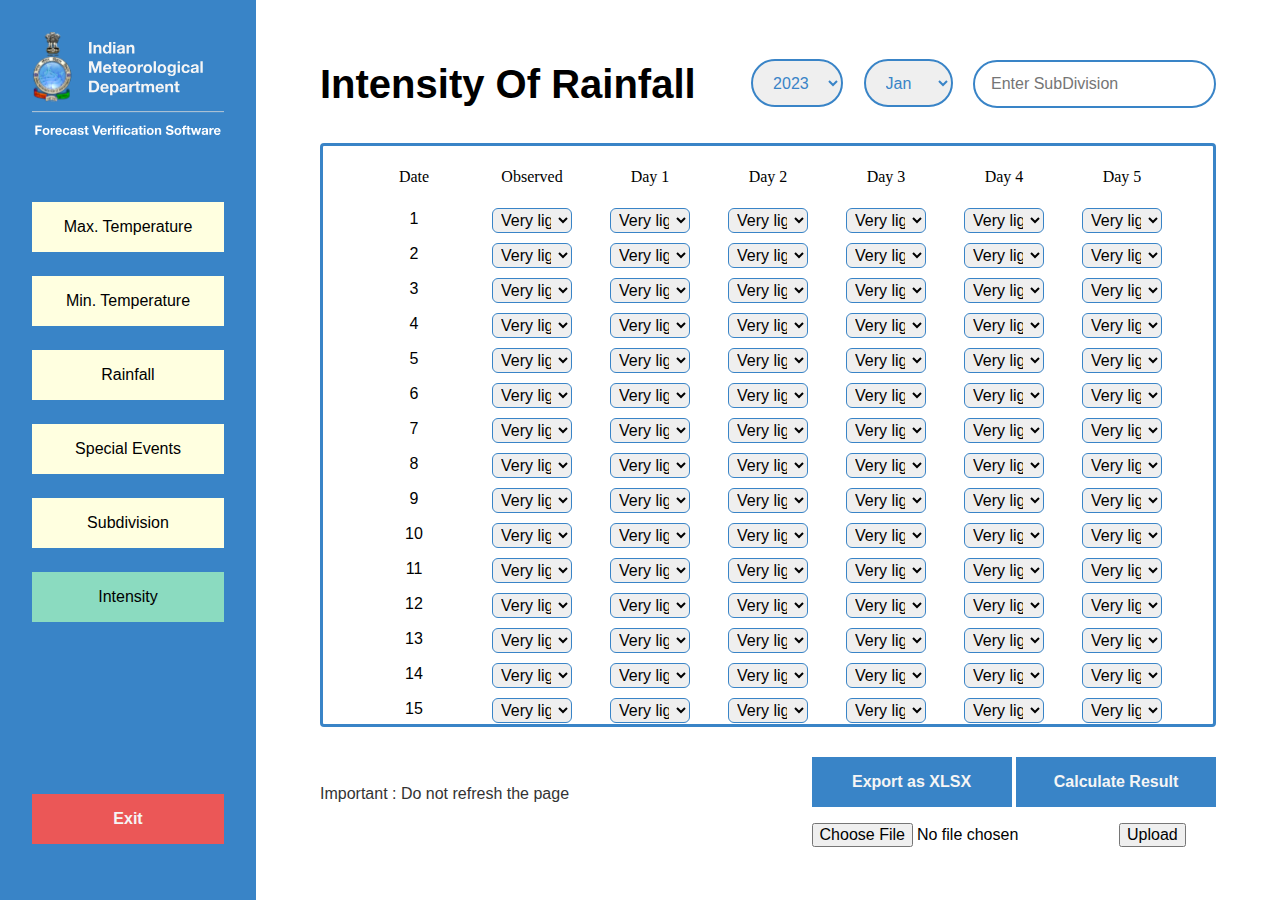
==== intensity.html @ 09b26e55 "Removed Extremely Heavy" ====
<!DOCTYPE html>
<html lang="en">
<head>
  <meta charset="UTF-8">
  <meta http-equiv="X-UA-Compatible" content="IE=edge">
  <meta name="viewport" content="width=device-width, initial-scale=1.0">
  <link rel="stylesheet" href="css/nav.css">
  <link rel="stylesheet" href="css/subdivision.css">
  <title>IMD Forecast Verification</title>
</head>
<body>
  <div class="home">
    <div class="left-nav">
      <div class="logo">
        <a href="index.html"><img src="assets/Logo and Text.svg" alt="IMD Image" class="nav-logo"></a>
      </div>
      <div class="nav-buttons">
        <a href="maxtemp.html">
          <button class="nav-button" onclick="">Max. Temperature</button>
        </a>
        <a href="mintemp.html">
          <button class="nav-button" onclick="">Min. Temperature</button>
        </a>
        <a href="rainfall.html">
          <button class="nav-button" onclick="">Rainfall</button>
        </a>
        <a href="special.html">
          <button class="nav-button" onclick="">Special Events</button>
        </a>
        <a href="subdivision.html">
          <button class="nav-button" onclick="">Subdivision</button>
        </a>
        <a href="intensity.html">
          <button class="nav-button active" onclick="">Intensity</button>
        </a>
      </div>
      <button class="nav-button exit" onclick="">Exit</button>
    </div>
    <div class="workspace">
      <div class="title-bar">
        <h1>Intensity Of Rainfall</h1>
        <div class="title-bar-inputs">
          <select class="selector" name="Year" id="year"></select>
          <select class="selector" name="Month" id="month"></select>
          <input class="selector" placeholder="Enter SubDivision" id="place" value="">
        </div>
      </div>
      <div class="input">
        <div class="top-bar input-row">
          <div class="headers input-text">Date</div>
          <div class="headers input-text">Observed</div>
          <div class="headers input-text">Day 1</div>
          <div class="headers input-text">Day 2</div>
          <div class="headers input-text">Day 3</div>
          <div class="headers input-text">Day 4</div>
          <div class="headers input-text">Day 5</div>
        </div>
        <form action="">
          <div class="input-table">
            <div class="input-row">
              <!-- Rows of Input come here -->
            </div>
          </div>
        </form>
      </div>
      <div class="result-button-area">
        <p id="disclaimer">
          Important : Do not refresh the page
        </p>
        <div>
          <button id="sheetjsexport" class="result-button">
            Export as XLSX
          </button>
          <button class="result-button" onclick="getDataFromTable()">
            Calculate Result
          </button>
          <form id="uploadForm">
            <input type="file" name="excelFile" id="excelFile" accept=".xlsx, .xls">
            <input type="submit" value="Upload" id="uploadButton">
          </form>
        </div>
      </div>
    </div>
  </div>

</body>
<script src="js/intensity.js"></script>
<script src = js/collectIntensityInput.js></script>
<script src="https://cdn.sheetjs.com/xlsx-0.20.0/package/dist/xlsx.full.min.js"></script>
<!-- Add script for collect input here @sidak -->
</html>
---- css/nav.css ----
/*
  1. Use a more-intuitive box-sizing model.
*/

*, *::before, *::after {
  box-sizing: border-box;
}

/*
  2. Remove default margin
*/

* {
  margin: 0;
}

/*
  3. Allow percentage-based heights in the application
*/

html, body {
  height: 100%;
}

/*
  Typographic tweaks!
  4. Add accessible line-height
  5. Improve text rendering
*/

body {
  line-height: 1.5;
  -webkit-font-smoothing: antialiased;
}

/*
  6. Improve media defaults
*/

img, picture, video, canvas, svg {
  display: block;
  max-width: 100%;
}

/*
  7. Remove built-in form typography styles
*/

input, button, textarea, select {
  font: inherit;
}

/*
  8. Avoid text overflows
*/

p, h1, h2, h3, h4, h5, h6 {
  overflow-wrap: break-word;
}

/*
  9. Create a root stacking context
*/

#root, #__next {
  isolation: isolate;
}

/* ------------- CSS RESET ENDS ---------*/

:root {
  --primary-blue: #3984C7;
  --secondary-blue: #8BDBC0;
  --primary-yellow: #E1DF90;
  --secondary-yellow: #FFFFE0;
  --text-black: #1E1E1E;
  --text-grey: #333333;
  --background-white: #F5F5F5;
  --border-radius: 4px;
  --min-width: 980px;
  --max-width: 1440px;
}

/* --------- Variable Declarartion Ends------- */

*{
  font-family: Arial, Helvetica, sans-serif;
}

@media only screen and (max-width: 980px) {
  * {
    display: none;
  }

  .on-mobile{
    height: 100vh;
    display: grid;
    align-items: center;
    justify-content: center;
  }

  .mobile-message{
    display: block;
  }

}

.on-mobile{
  display: none;
}

div {
  /* border-style:   solid; */
  border-width:   1px;
  border-color:   red;
}


.home {
  display: grid;
  height: 100vh;
  grid-template-columns: 1fr 4fr;
  max-width: var(--max-width);
  min-width: var(--min-width);
}

.left-nav{
  background-color: var(--primary-blue);
  padding: 32px;
  display: grid;
  grid-template-rows: auto 1fr auto; 
}

.nav-logo{
  margin-bottom: 64px;
}

.nav-button{
  width: 100%;
  height: 50px;
  margin-bottom: 24px;
  border: none;
  background: var(--secondary-yellow);
}

.active{
  background: var(--secondary-blue);
}

.exit {
  width: 100%;
  height: 50px;
  margin-bottom: 24px;
  border: none;
  background: #EB5757;
  color: var(--background-white);
  font-weight: bold;
}
---- css/subdivision.css ----
.workspace{
  padding: 40px 64px 40px 64px;
  display: grid;
  grid-template-rows: auto 600px auto;
}

h1{
  font-style: normal;
  font-weight: 700;
  font-size: 40px;
}

.title-bar{
  display: grid;
  grid-template-columns: auto auto;
  align-items: center;
  justify-content: space-between;
  margin-bottom: 16px;
}

.selector{
  width: auto;
  height: 48px;
  border: 2px solid var(--primary-blue);
  border-radius: 60px;
  color: #3984C7;
  padding: 8px 16px 8px 16px;
  margin-left: 16px;
}

.result-button{
  width: 200px;
  height: 50px;
  margin-bottom: 16px;
  border: none;
  background: var(--primary-blue);
  color: var(--background-white);
  font-weight: bold;
}

button:hover{
  cursor: pointer;
}

.result-button-area{
  display: grid;
  grid-template-columns: auto auto;
  justify-content: space-between;
  align-items: center;
}

#disclaimer{
  margin-bottom: 16px;
  color: var(--text-grey);
}

.input{
  border: solid;
  border-color: var(--primary-blue);
  border-radius: var(--border-radius);
  padding: 16px 32px 16px 32px;
  margin-bottom: 16px;
  overflow-y: scroll;
}

.input-row{
  display: grid;
  grid-template-columns: 1fr 1fr 1fr 1fr 1fr 1fr 1fr;
  margin-bottom: 8px;
}

.headers{
  font-family: 'Helvetica Neue';
  font-style: normal;
  font-weight: 500;
  font-size: 16px;
  line-height: 29px;
}

a{
  text-decoration: none;
  color: var(--background-white);
}

a:hover{
  opacity: 80%;
}

.array{
  width: 50%;
}

.input-bar{
  width: 80px;
  border: 1px solid var(--primary-blue);
  border-radius: 6px;
  padding: 2px 4px 2px 4px;
}

td{
  display: grid;
  justify-content: center;
}

.input-text{
  display: grid;
  justify-content: center;
}
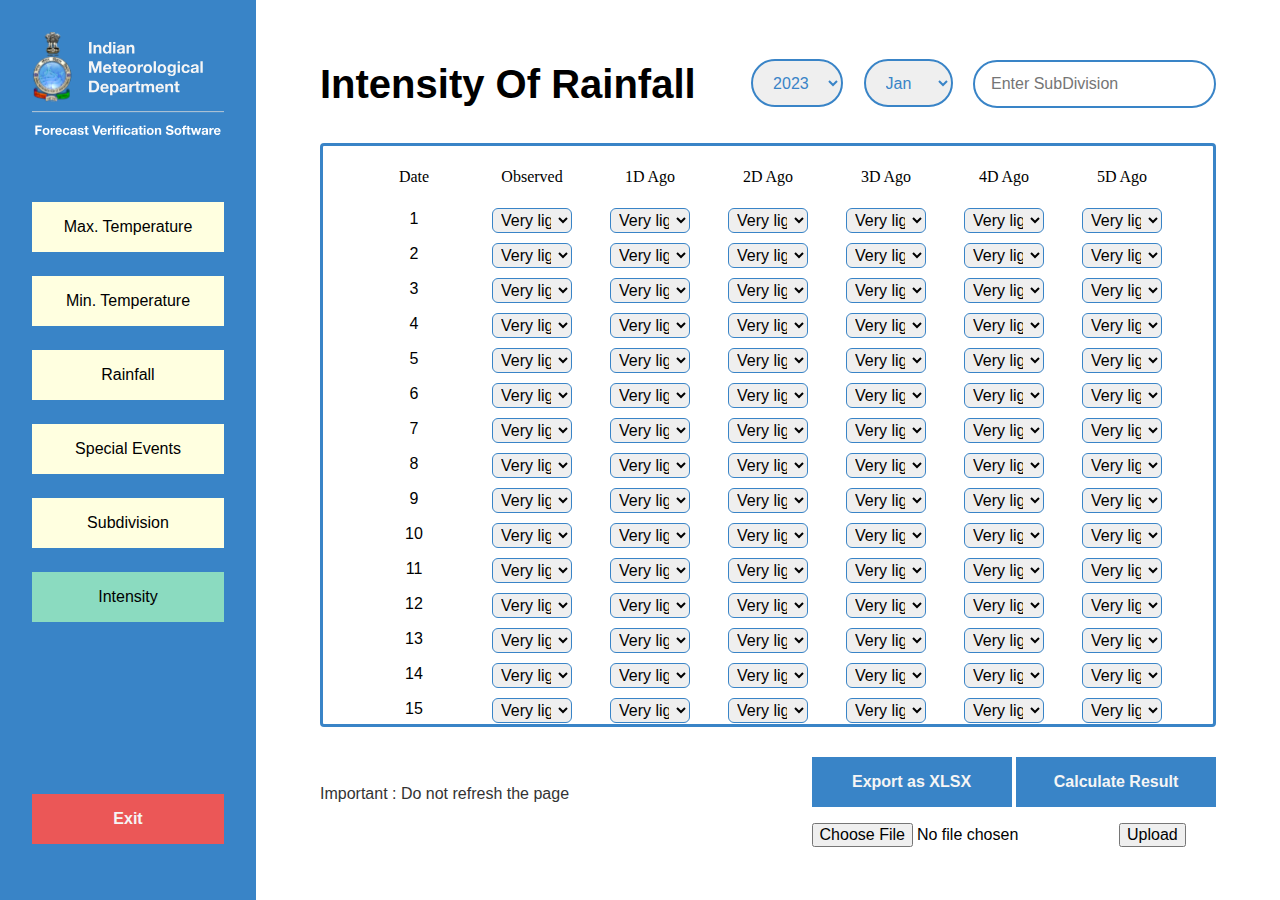
==== commit cb0567c7: "Formatting Done." ====
--- a/intensity.html
+++ b/intensity.html
@@ -49,11 +49,11 @@
         <div class="top-bar input-row">
           <div class="headers input-text">Date</div>
           <div class="headers input-text">Observed</div>
-          <div class="headers input-text">Day 1</div>
-          <div class="headers input-text">Day 2</div>
-          <div class="headers input-text">Day 3</div>
-          <div class="headers input-text">Day 4</div>
-          <div class="headers input-text">Day 5</div>
+          <div class="headers input-text">1D Ago</div>
+          <div class="headers input-text">2D Ago</div>
+          <div class="headers input-text">3D Ago</div>
+          <div class="headers input-text">4D Ago</div>
+          <div class="headers input-text">5D Ago</div>
         </div>
         <form action="">
           <div class="input-table">
